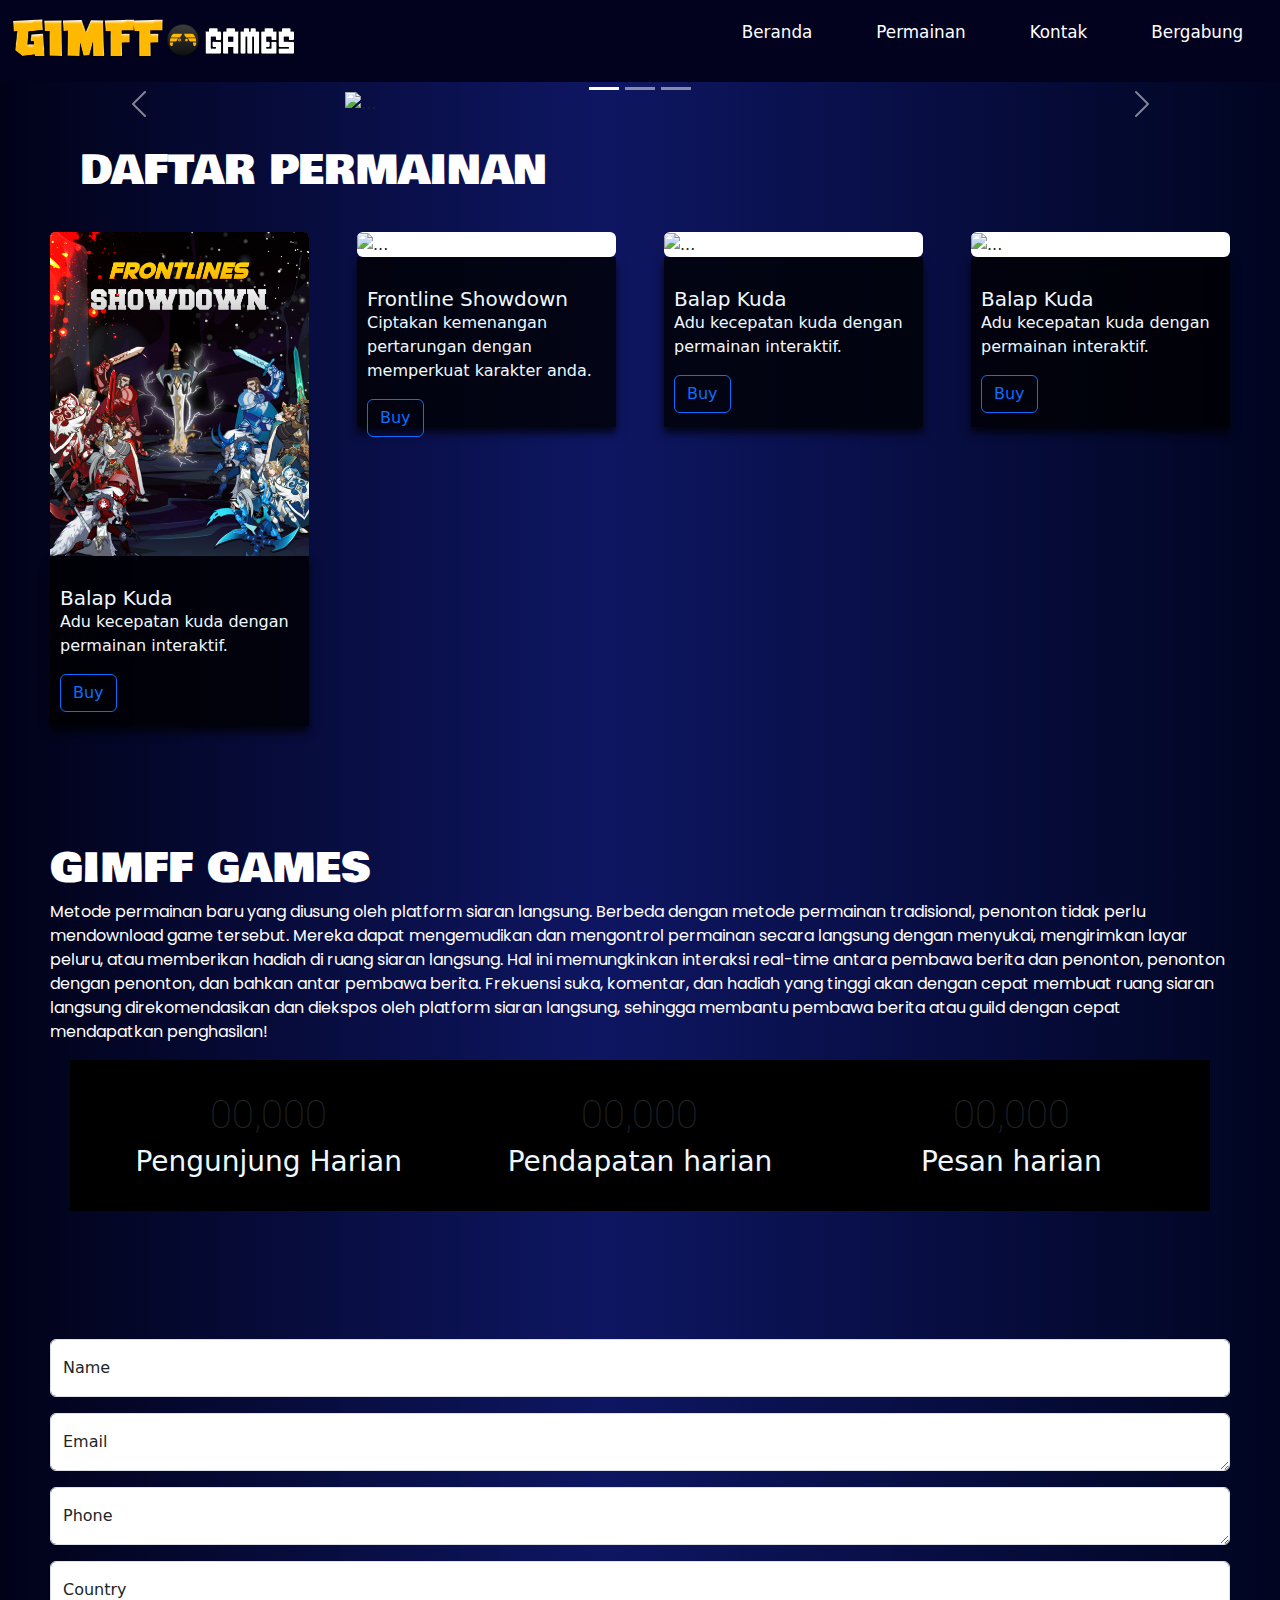
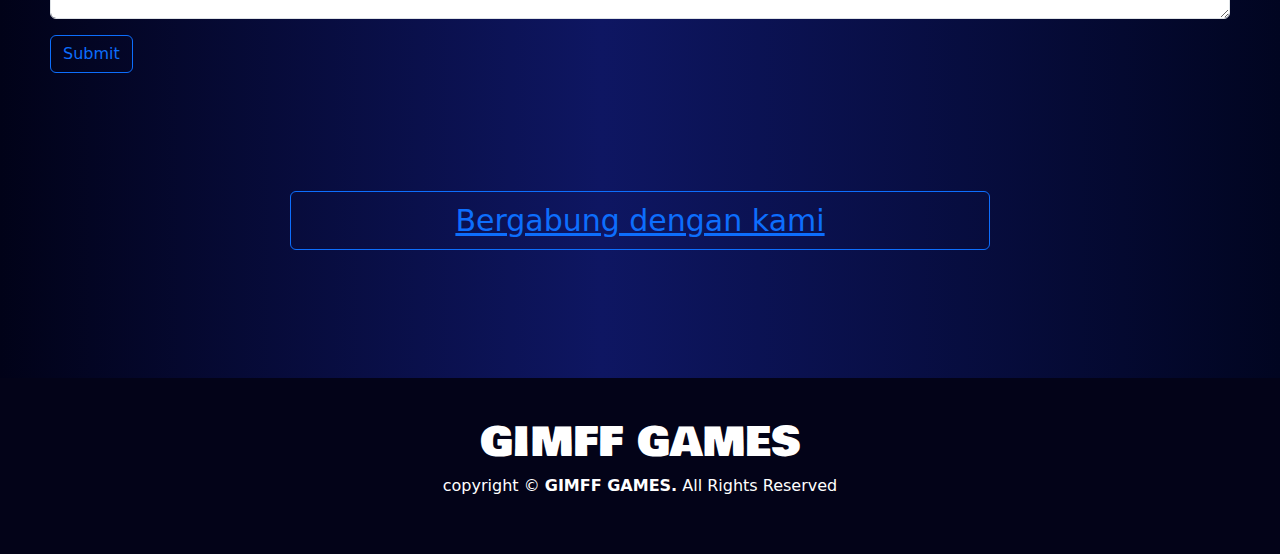
==== index.html @ 24ed5015 "first commit" ====
<!DOCTYPE html>
  <html lang="en">
  <head>
  <meta charset="UTF-8">
  <meta name="viewport" content="width=device-width, initial-scale=1.0">
  <title>GIMFF GAMES</title>


  <script src="https://unpkg.com/feather-icons"></script>

  <link href="https://github.hubspot.com/odometer/themes/odometer-theme-default.css" rel="stylesheet">

  <link rel="preconnect" href="https://fonts.googleapis.com">
  <link rel="preconnect" href="https://fonts.gstatic.com" crossorigin>
  <link href="https://fonts.googleapis.com/css2?family=Overpass:ital,wght@0,100..900;1,100..900&display=swap" rel="stylesheet">

  <link rel="stylesheet" href="style\style.css">
  <link href="https://cdn.jsdelivr.net/npm/bootstrap@5.3.3/dist/css/bootstrap.min.css" rel="stylesheet" integrity="sha384-QWTKZyjpPEjISv5WaRU9OFeRpok6YctnYmDr5pNlyT2bRjXh0JMhjY6hW+ALEwIH" crossorigin="anonymous">
  <link rel="preconnect" href="https://fonts.googleapis.com">
  <link rel="preconnect" href="https://fonts.gstatic.com" crossorigin>
  <link href="https://fonts.googleapis.com/css2?family=Poppins:ital,wght@0,100;0,200;0,300;0,400;0,500;0,600;0,700;0,800;0,900;1,100;1,200;1,300;1,400;1,500;1,600;1,700;1,800;1,900&display=swap" rel="stylesheet">
  <link rel="preconnect" href="https://fonts.googleapis.com">
  <link rel="preconnect" href="https://fonts.gstatic.com" crossorigin>
  <link href="https://fonts.googleapis.com/css2?family=Poppins:ital,wght@0,100;0,200;0,300;0,400;0,500;0,600;0,700;0,800;0,900;1,100;1,200;1,300;1,400;1,500;1,600;1,700;1,800;1,900&family=Quicksand:wght@300..700&display=swap" rel="stylesheet">

  <link rel="preconnect" href="https://fonts.googleapis.com">
<link rel="preconnect" href="https://fonts.gstatic.com" crossorigin>
<link href="https://fonts.googleapis.com/css2?family=Bowlby+One&display=swap" rel="stylesheet">




  </head>
  <body>
  <header class="navbar-container">
      <div class="logo">
          <img src="assets\image\logo.svg" alt="">
      </div>
      <nav class="nav-list">
          <ul>
              <li><a href="#home">Beranda</a></li>
              <li><a href="#games">Permainan</a></li>
              <li><a href="#Contact">Kontak</a></li>
              <li><a href="#Bergabung">Bergabung</a></li>
          </ul>
      </nav>
  </header>
  <main style="padding: 10px;   ">
      <div id="carouselExampleCaptions" class="carousel slide">
          <div class="carousel-indicators ">
            <button type="button" data-bs-target="#carouselExampleCaptions" data-bs-slide-to="0" class="active" aria-current="true" aria-label="Slide 1"></button>
            <button type="button" data-bs-target="#carouselExampleCaptions" data-bs-slide-to="1" aria-label="Slide 2"></button>
            <button type="button" data-bs-target="#carouselExampleCaptions" data-bs-slide-to="2" aria-label="Slide 3"></button>
          </div>
          <div class="carousel-inner">
            <div class="carousel-item active" >
              <img src="assets/image/Frame 3.png" class="d-block w-50   "  alt="...">
              <div class="carousel-caption d-none d-md-block">
                <h5 style="color: rgb(2, 2, 48);"></h5>
                <p style="color: rgb(2, 2, 48);"></p>
              </div>
            </div>
            <div class="carousel-item">
              <img src="assets/image/Frame 3.png" class="d-block w-50" alt="...">
              <div class="carousel-caption d-none d-md-block">
                <h5 style="color: rgb(2, 2, 48);"></h5>
                <p style="color: rgb(2, 2, 48);"></p>
              </div>
            </div>
            <div class="carousel-item">
              <img src="assets/image/Frame 3.png" class="d-block w-50" alt="...">
              <div class="carousel-caption d-none d-md-block">
                <h5 style="color: rgb(2, 2, 48);"></h5>
                <p style="color: rgb(2, 2, 48);"></p>
              </div>
            </div>
          </div>
          <button class="carousel-control-prev" type="button" data-bs-target="#carouselExampleCaptions" data-bs-slide="prev">
            <span class="carousel-control-prev-icon" aria-hidden="true"></span>
            <span class="visually-hidden" style="color: rgb(2, 2, 48);">Previous</span>
          </button>
          <button class="carousel-control-next" type="button" data-bs-target="#carouselExampleCaptions" data-bs-slide="next">
            <span class="carousel-control-next-icon" aria-hidden="true"></span>
            <span class="visually-hidden" style="color: rgb(2, 2, 48);">Next</span>
          </button>
        </div>

    <div class="content-featured" style="padding: 30px;">
      <h1 id="games">DAFTAR PERMAINAN</h1>
  </div>

      <div class="row row-cols-1 row-cols-md-4 g-5">
        <div class="col">
            
          <div class="card h-130  video-card border-0">
            <div class="card-body p-0 ">
                
                    <img class="card-img-top card-image" src="assets/image/frontlineSS.png" alt="...">
                    <video id="video2" class="card-video" loop muted>
                      <source src="assets/video/mulai.mp4" type="video/mp4">
                    </video>
                
               
            </div>
        </div>
        <div style="padding-top: 30px; height: 170px; background-color: rgba(0, 0, 0, 0.78); box-shadow: 0 6px 8px 0 rgba(0, 0, 4, 0.78); ;">
          <h5 class="card-title "  style="margin-left: 10px; color: aliceblue;">Balap Kuda</h5>
          <p class="card-text" style="color: aliceblue; margin-left: 10px;">Adu kecepatan kuda dengan permainan interaktif.</p>
          <button style="margin-left: 10px;" type="button" class="btn btn-outline-primary">Buy</button>
      </div>
        </div>
          <div class="col">
            
              <div class="card h-130  video-card border-0">
                <div class="card-body p-0 ">
                    
                        <img class="card-img-top card-image" src="assets/image/Frame 03png.png" alt="...">
                        <video id="video3" class="card-video" loop muted>
                          <source src="assets/video/mulai.mp4" type="video/mp4">
                        </video>
                    
                   
                </div>
            </div>
            <div style="padding-top: 30px; height: 170px; background-color: rgba(0, 0, 0, 0.78); box-shadow: 0 6px 8px 0 rgba(0, 0, 4, 0.78); ;">
              <h5 class="card-title "  style= "  margin-left: 10px; color: aliceblue;">Frontline Showdown</h5>
              <p class="card-text" style="margin-left: 10px; color: aliceblue;">Ciptakan kemenangan pertarungan dengan memperkuat karakter anda.</p>
              <button style="margin-left: 10px;" type="button" class="btn btn-outline-primary">Buy</button>
          </div>
            </div>
          
          <div class="col padding ">
            <div class="card h-130 video-card border-0">
                <div class="card-body p-0">
                    
                        <img class=" card-img-top card-image" src="assets/image/Frame 03png.png" alt="...">
                        <video id="video1" class="card-video" loop muted>
                          <source src="assets/video/mulai.mp4" type="video/mp4">
                        </video>
                    
                   
                </div>
            </div>
            <div style="padding-top: 30px; height: 170px; background-color: rgba(0, 0, 0, 0.78); box-shadow: 0 6px 8px 0 rgba(0, 0, 4, 0.78); ;">
              <h5 class="card-title "  style=" margin-left: 10px; color: aliceblue;">Balap Kuda</h5>
              <p class="card-text" style="margin-left: 10px; color: aliceblue;">Adu kecepatan kuda dengan permainan interaktif.</p>
              <button style="margin-left: 10px;" type="button" class="btn btn-outline-primary">Buy</button>
          </div>
        </div>  
        
            <div class="col">
              <div class="card h-130 video-card border-0">
                <div class="card-body p-0">
                    
                        <img class="card-img-top card-image" src="assets/image/banner1.png" alt="...">
                        <video id="video4" class="card-video" loop muted>
                          <source src="assets/video/mulai.mp4" type="video/mp4">
                        </video>
                    
                   
                </div>
            </div>
            <div style="padding-top: 30px; height: 170px; background-color: rgba(0, 0, 0, 0.78); box-shadow: 0 6px 8px 0 rgba(0, 0, 4, 0.78); ;">
              <h5 class="card-title "  style="color: aliceblue; margin-left: 10px;">Balap Kuda</h5>
              <p class="card-text" style="color: aliceblue; margin-left: 10px;">Adu kecepatan kuda dengan permainan interaktif.</p>
              <button style="margin-left: 10px;" type="button" class="btn btn-outline-primary">Buy</button>
          </div>
            </div>
        </div>
      

        <div class="content-article">
          <h1>GIMFF GAMES</h1>
          <p>
              Metode permainan baru yang diusung oleh platform siaran langsung. Berbeda dengan metode permainan tradisional, penonton tidak perlu mendownload game tersebut. Mereka dapat mengemudikan dan mengontrol permainan secara langsung dengan menyukai, mengirimkan layar peluru, atau memberikan hadiah di ruang siaran langsung. Hal ini memungkinkan interaksi real-time antara pembawa berita dan penonton, penonton dengan penonton, dan bahkan antar pembawa berita. Frekuensi suka, komentar, dan hadiah yang tinggi akan dengan cepat membuat ruang siaran langsung direkomendasikan dan diekspos oleh platform siaran langsung, sehingga membantu pembawa berita atau guild dengan cepat mendapatkan penghasilan!</p>
        </div>


        <div class="container bg-black" style="padding: 25px;">
          <div class="row">
            <div class="col-sm">
              <div style="text-align: center;" >
                <div class="odometer  " id="odometer">00,000 
              </div>
              <h3 style="color: aliceblue;">Pengunjung Harian</h3>
            </div>
            </div>
            <div class="col-sm">
              <div style="text-align: center;" >
                <div class="odometer  " id="odometer-revenue">00,000 
              </div>
              <h3 style="color: aliceblue;">Pendapatan harian</h3>
            </div>
            </div>
            <div class="col-sm">
              <div style="text-align: center;">
                <div class="odometer  " id="odometer-broadcast">00,000 
              </div>
              <h3 style="color: aliceblue;">Pesan harian</h3>
            </div>
            </div>
          </div>
        </div>


        <!-- odometer -->
        
        


      <div class="p_logs">
        <div class="p_img">
          <img class="img_c" src="https://gamehall-hw.oss-cn-hongkong.aliyuncs.com/uho/pro24/images/partner/bigo.png" alt="">
        </div>
        <div class="p_img">
          <img class="img_c" src="https://gamehall-hw.oss-cn-hongkong.aliyuncs.com/uho/pro24/images/partner/facebook.png" alt="">
        </div>
        <div class="p_img">
          <img class="img_c" src="https://gamehall-hw.oss-cn-hongkong.aliyuncs.com/uho/pro24/images/partner/live-me.png" alt="">
        </div>
        <div class="p_img">
          <img class="img_c" src="https://gamehall-hw.oss-cn-hongkong.aliyuncs.com/uho/pro24/images/partner/mivo.png" alt="">
        </div>
        <div class="p_img">
          <img class="img_c" src="https://gamehall-hw.oss-cn-hongkong.aliyuncs.com/uho/pro24/images/partner/tictok.png" alt="">
        </div>
        <div class="p_img">
          <img class="img_c" src="https://gamehall-hw.oss-cn-hongkong.aliyuncs.com/uho/pro24/images/partner/twitch.png" alt="">
        </div>
        <div class="p_img">
          <img class="img_c" src="https://gamehall-hw.oss-cn-hongkong.aliyuncs.com/uho/pro24/images/partner/uplive.png" alt="">
        </div>
        <div class="p_img">
          <img class="img_c" src="https://gamehall-hw.oss-cn-hongkong.aliyuncs.com/uho/pro24/images/partner/youtube.png" alt="">
        </div>
      </div>

      <!-- form -->
      <div id="Contact" class="form-floating mb-3">
          <input type="email" class="form-control" id="floatingInputDisabled" placeholder="name@example.com" >
          <label for="floatingInputDisabled">Name</label>
        </div>
        <div class="form-floating mb-3">
          <textarea class="form-control" placeholder="Leave a comment here" id="floatingTextareaDisabled" enable></textarea>
          <label for="floatingTextareaDisabled">Email</label>
        </div>
        <div class="form-floating mb-3">
          <textarea class="form-control" placeholder="Leave a comment here" id="floatingTextarea2Disabled"  enable></textarea>
          <label for="floatingTextarea2Disabled">Phone</label>
        </div>
        <div class="form-floating mb-3">
          <textarea class="form-control" placeholder="Leave a comment here" id="floatingTextarea2Disabled"  enable></textarea>
          <label for="floatingTextarea2Disabled">Country</label>
        </div>
        <div class="submit"><button type="button" class="btn btn-outline-primary">Submit</button></div>

        <div id="Bergabung" class="join-us"><a href="https://wa.me/6282298822517"><button type="button" class="btn btn-outline-primary">Bergabung dengan kami</button></a></div>
  </main>



    <footer>
      <h1>GIMFF GAMES</h1>
      <p>copyright &#169 <span style="font-weight: 700;">GIMFF GAMES.</span> All Rights Reserved<p>
        <a href="http://"   ><i data-feather="instagram"></i></a>   
        <a href="http://"   ><i data-feather="send"></i></a>   
        <a href="http://"   ><i data-feather="facebook"></i></a>   
        <a href="http://"   ><i data-feather="youtube"></i></a>   
        <a href="http://"   ><i data-feather="phone-call"></i></a>   
        <a href="http://"   ><i data-feather="linkedin"></i></a>   
  </footer>

  <script>
    
  </script>

        
    <script src="https://github.hubspot.com/odometer/odometer.js"></script>
    
  <script src="https://cdn.jsdelivr.net/npm/bootstrap@5.3.3/dist/js/bootstrap.bundle.min.js" integrity="sha384-YvpcrYf0tY3lHB60NNkmXc5s9fDVZLESaAA55NDzOxhy9GkcIdslK1eN7N6jIeHz" crossorigin="anonymous"></script>
  <script src="script\script.js"></script>
  <script>
    
  feather.replace();
  </script>
  </body>
  </html>
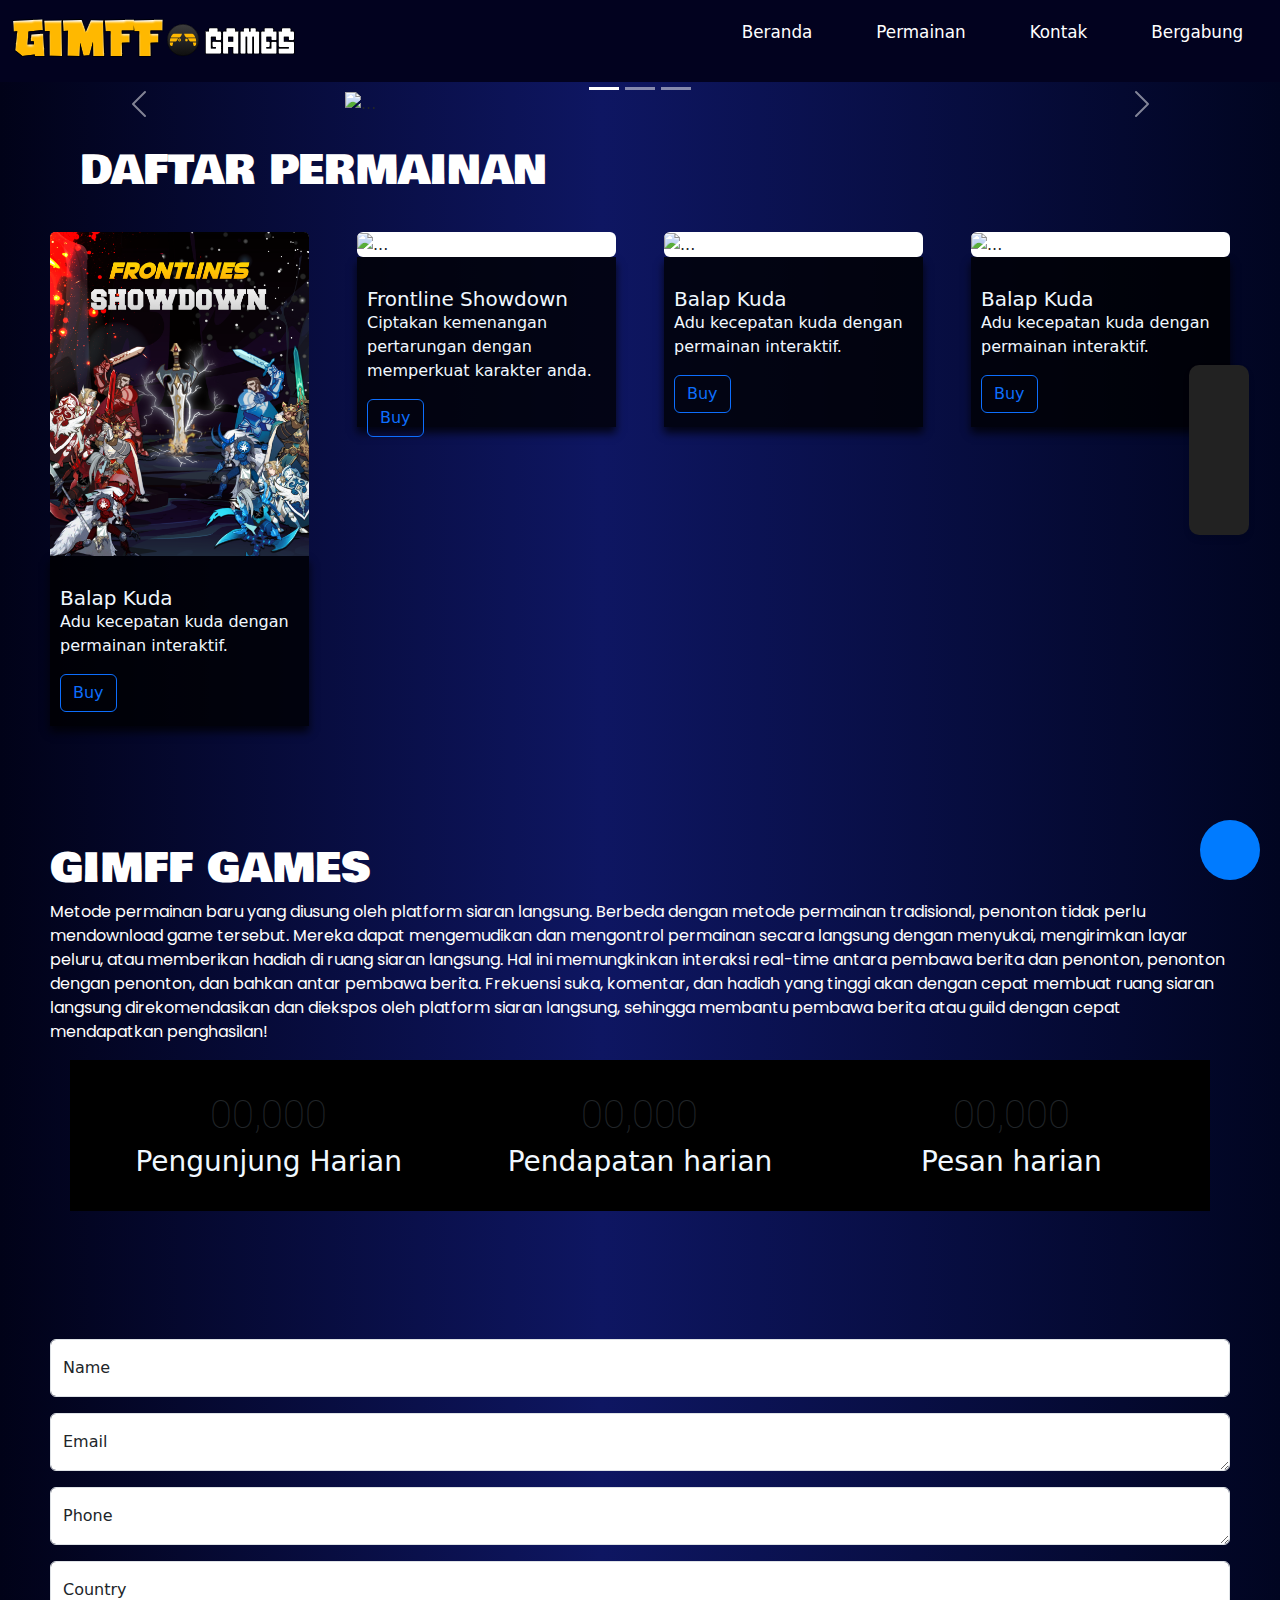
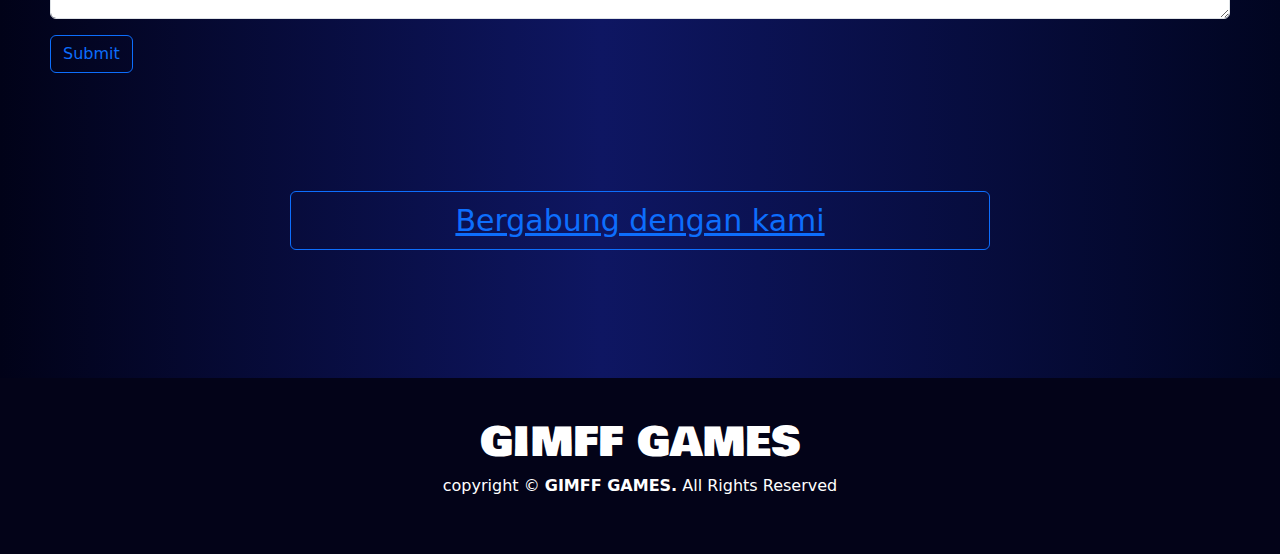
==== commit 71f12cd4: "update" ====
--- a/index.html
+++ b/index.html
@@ -115,7 +115,7 @@
                 <div class="card-body p-0 ">
                     
                         <img class="card-img-top card-image" src="assets/image/Frame 03png.png" alt="...">
-                        <video id="video3" class="card-video" loop muted>
+                        <video id="video5" class="card-video" loop muted>
                           <source src="assets/video/mulai.mp4" type="video/mp4">
                         </video>
                     
@@ -195,7 +195,7 @@
             <div class="col-sm">
               <div style="text-align: center;">
                 <div class="odometer  " id="odometer-broadcast">00,000 
-              </div>
+              </div>  
               <h3 style="color: aliceblue;">Pesan harian</h3>
             </div>
             </div>
@@ -283,5 +283,26 @@
     
   feather.replace();
   </script>
+
+<div class="floating-menu">
+  <ul>
+    <li><a href=""><i data-feather="instagram"></i></a></li>
+    <li><a href=""><i data-feather="phone-call"></i></a></li>
+    <li><a href=""><i data-feather="linkedin"></i></a></li>
+    <li><a href=""><i data-feather="facebook"></i></a></li>
+    <li><a href=""><i data-feather="send"></i></a></li>
+  </ul>
+</div>
+<div class="floating-chat">
+  <div class="chat-icon">
+    <i data-feather="message-circle"></i>
+  </div>
+  <div class="chat-box">
+    <!-- Isi dari chat box, seperti daftar pesan atau form chat -->
+  </div>
+</div>
+
+
+
   </body>
   </html>